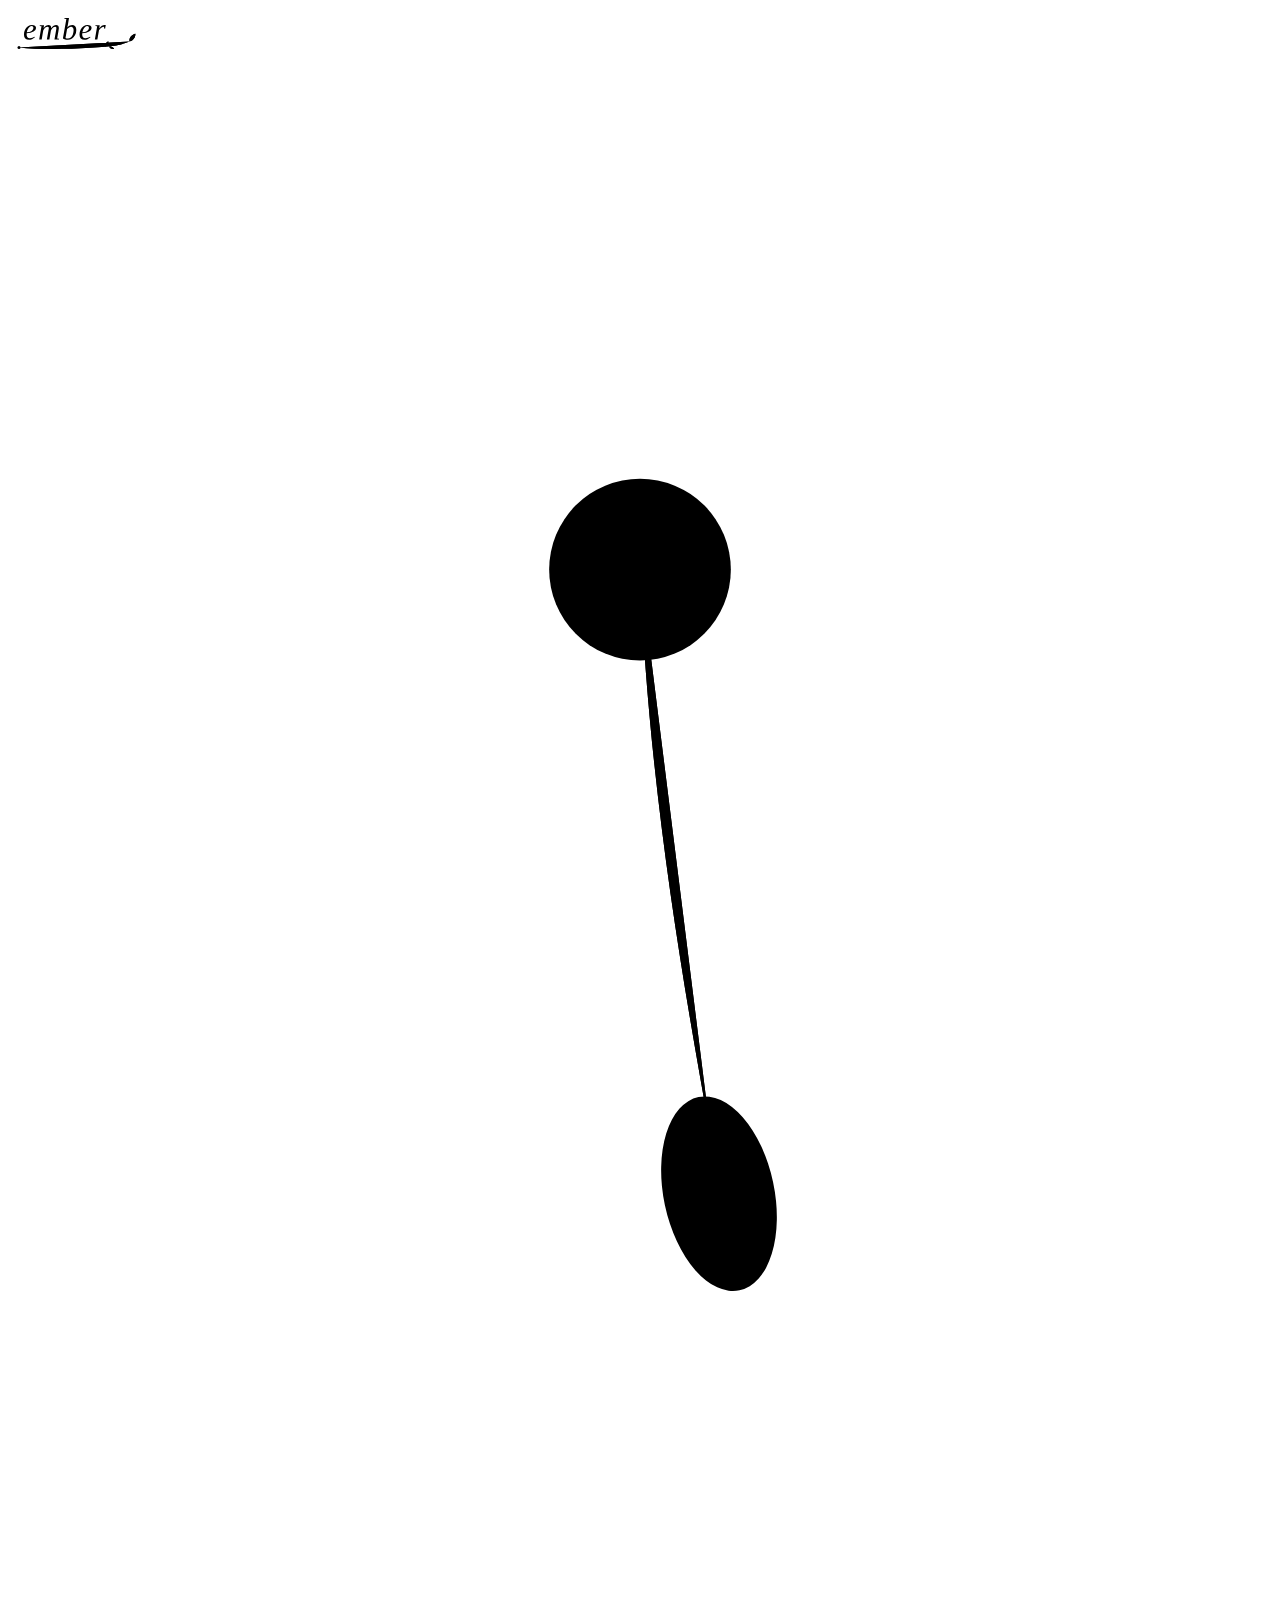
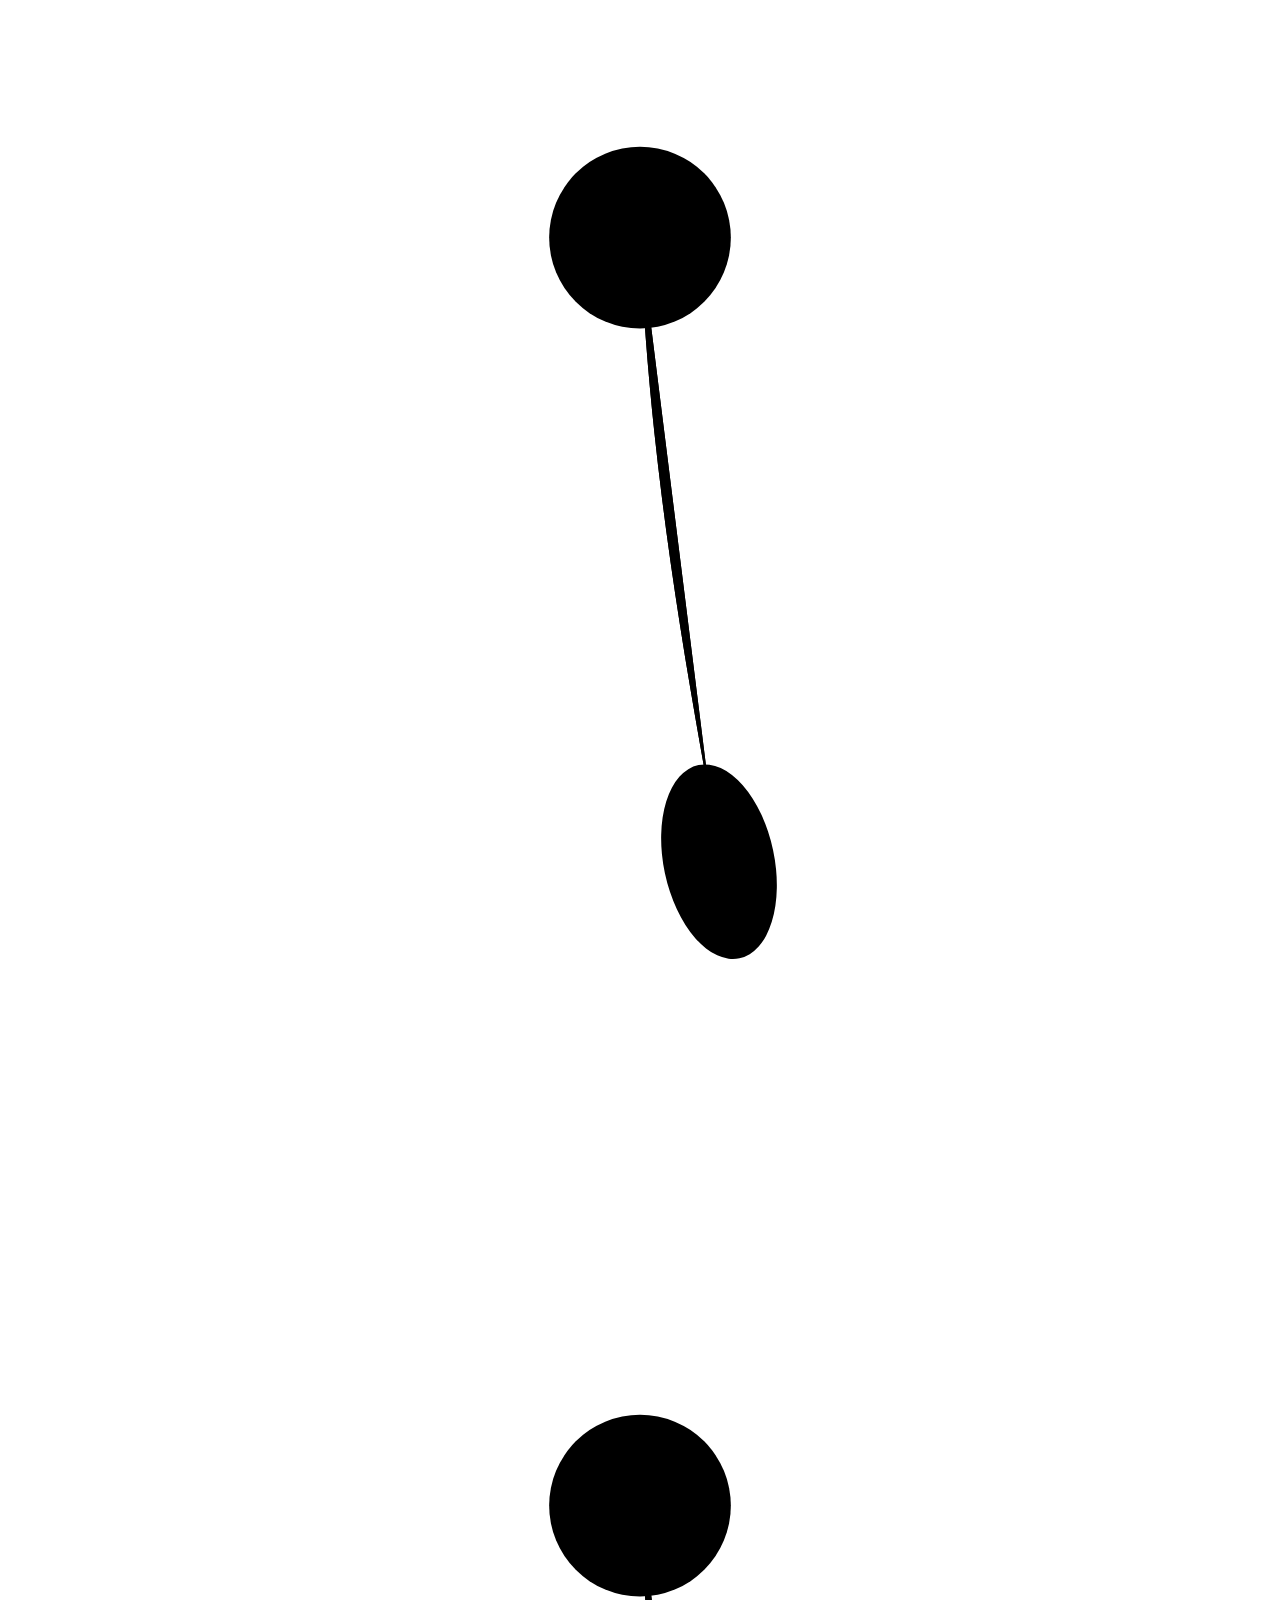
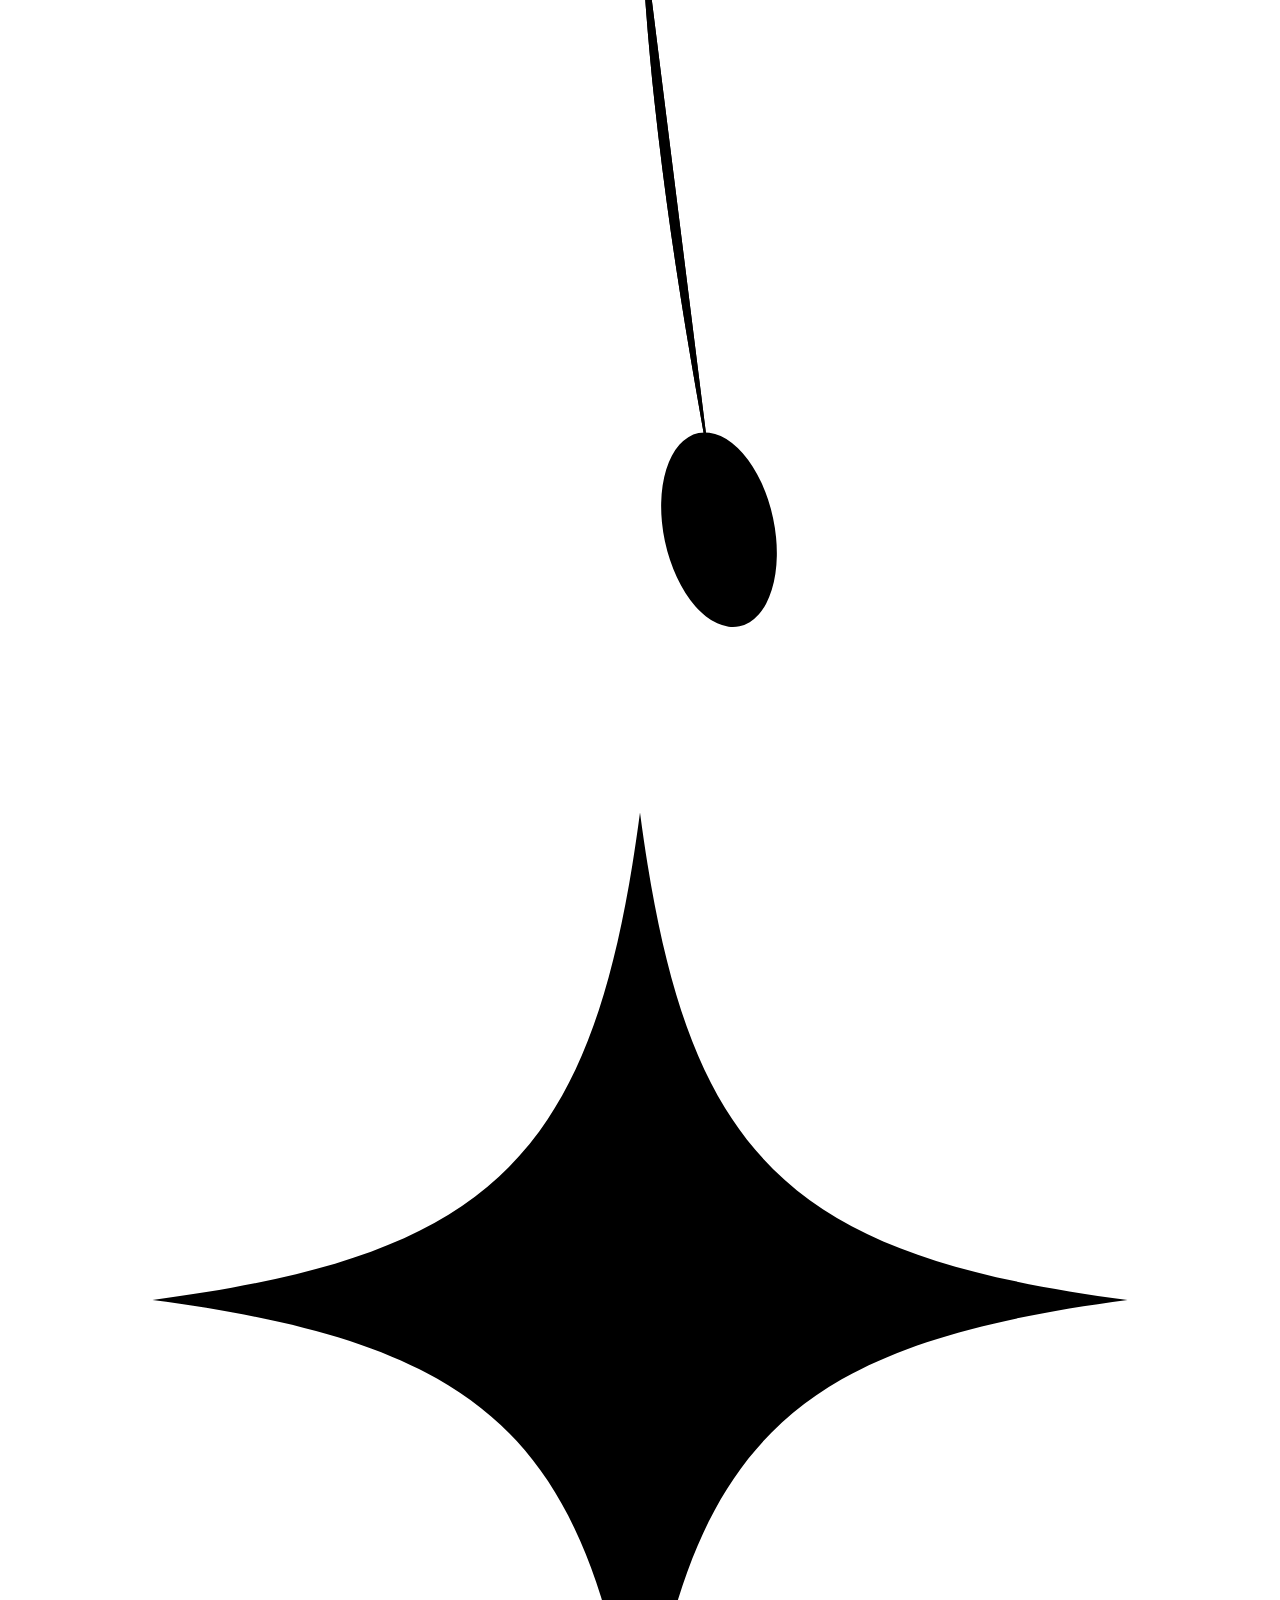
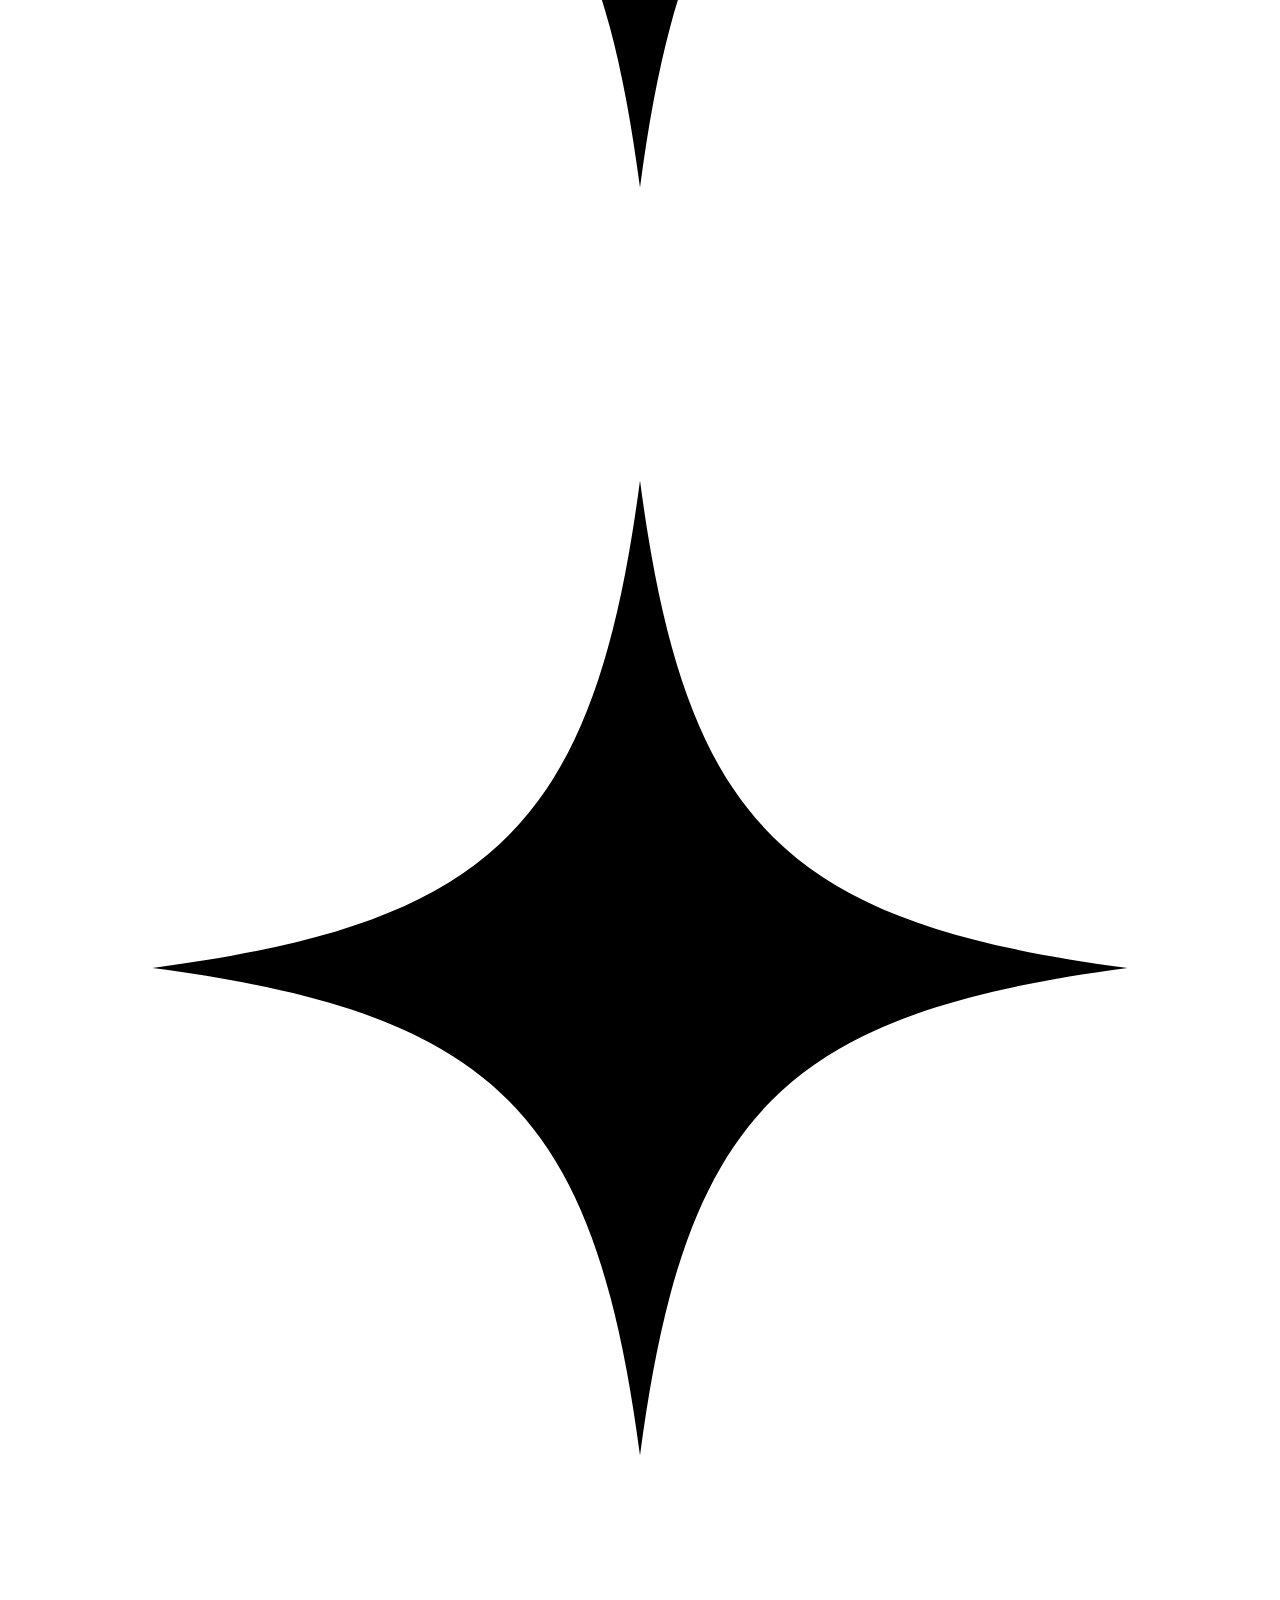
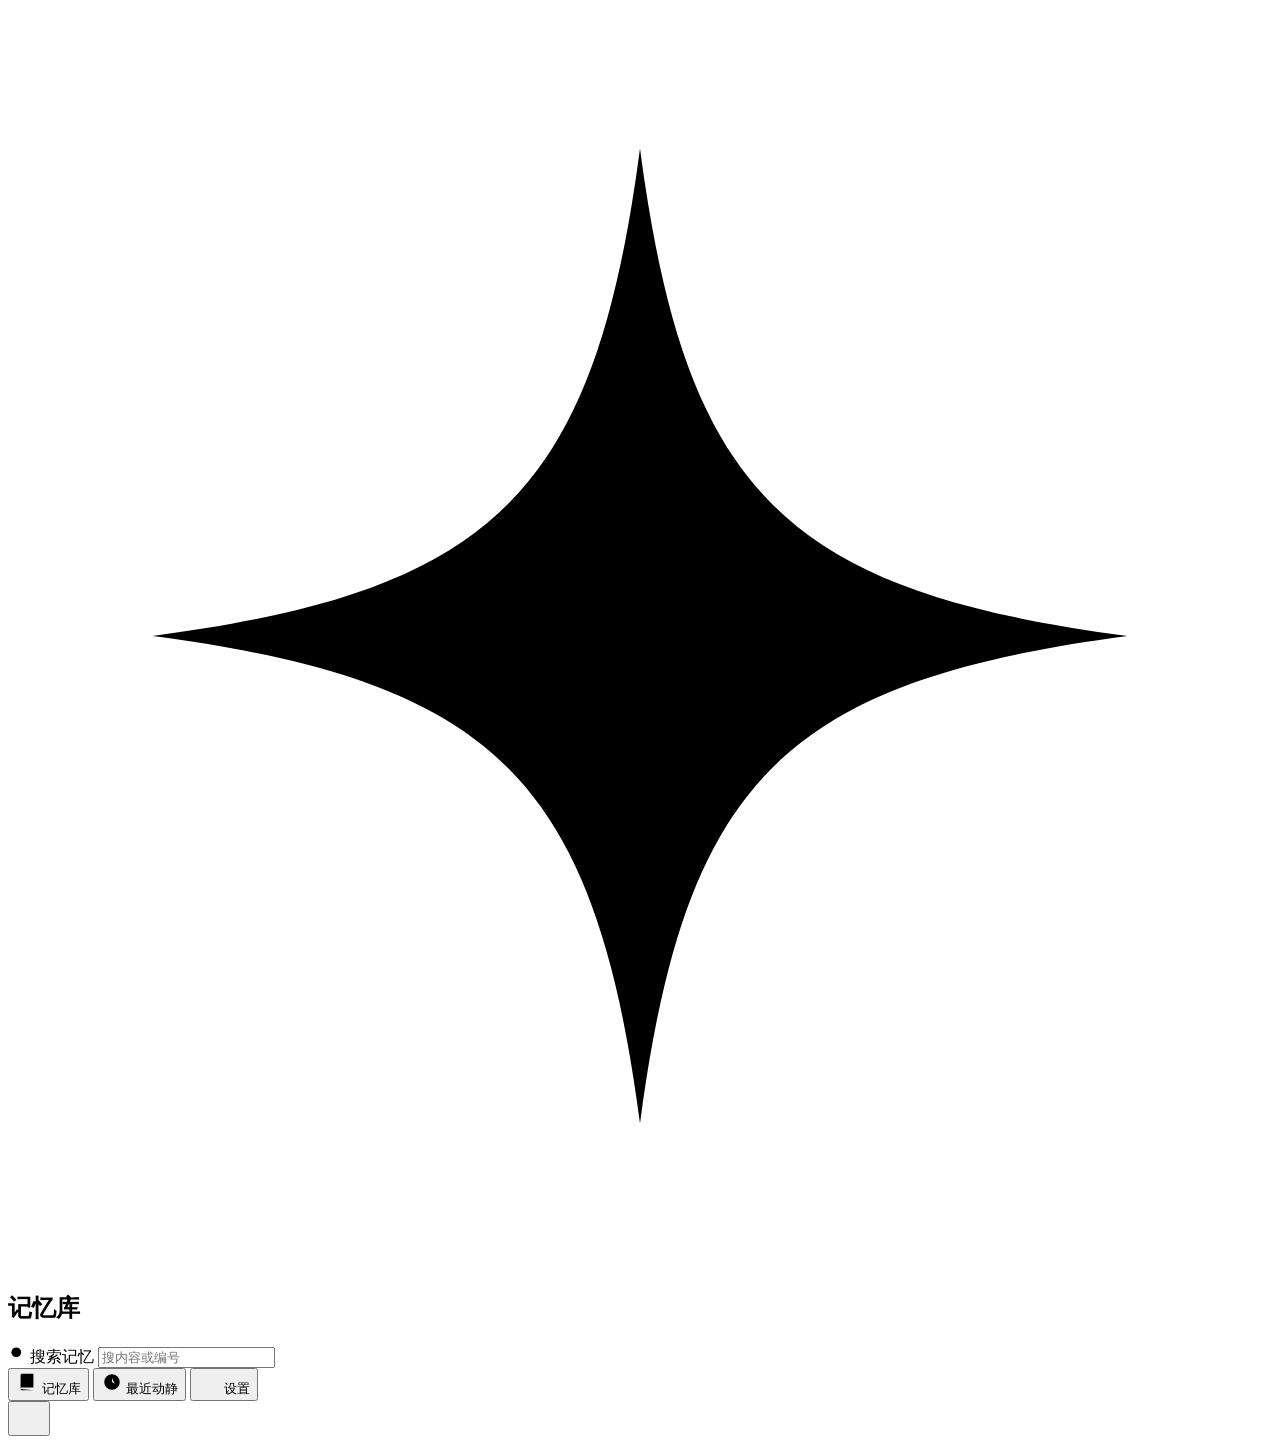
==== backend/static/console/index.html @ db48e61a "feat(console): 新增淡蓝配色，设置里配色变成四个 Co-Authored-By: Claude Opus 5.5 <noreply@anthropic.com> Claude-Sessi" ====
<!doctype html>
<html lang="zh-CN" class="theme-pink">
<head>
<meta charset="utf-8">
<meta name="viewport" content="width=device-width, initial-scale=1, viewport-fit=cover">
<meta name="theme-color" content="#FFF0F3">
<meta name="referrer" content="no-referrer">
<meta name="format-detection" content="telephone=no">
<title>ember 记忆库</title>
<link rel="icon" href="data:image/svg+xml,%3Csvg xmlns='http://www.w3.org/2000/svg' viewBox='0 0 16 16'%3E%3Ccircle cx='8' cy='8' r='5' fill='%23D9775B'/%3E%3C/svg%3E">
<link rel="stylesheet" href="/static/fonts/fonts.css">
<link rel="stylesheet" href="/static/console/console.css">
<!-- 先定配色，免得打开时闪一下默认色 -->
<script src="/static/console/console-lib.js"></script>
</head>
<body>
<div class="app" id="app">
  <div class="blobs" aria-hidden="true">
    <span class="blob b1"></span>
    <span class="blob b2"></span>
    <span class="blob b3"></span>
    <span class="blob b4"></span>
  </div>

  <div class="content" id="content">
    <header class="topbar">
      <!-- 左上角 logo：C「光点蒲公英」原版，定稿。样式在 console.css 的「题头 logo」一段（.lmt-*） -->
      <!-- BRAND:START -->
      <a class="brand" id="brand" href="/" aria-label="ember"><span class="lmt-logo" aria-hidden="true"><svg class="lmt-mark" viewBox="0 0 200 52" width="200" height="52" aria-hidden="true" focusable="false"><g class="lmt-twig"><path class="lmt-rimline" d="M11 39.4C30 41.5 58 41.2 82 39.7S110 37.9 121.5 33.4 M97.2 39C99.64 38.2 100.68 35.32 100.3 33.17C98.3 34.05 96.49 36.53 97.2 39Z M101.2 38.8C102.03 40.77 104.47 41.36 106.21 40.82C105.34 39.23 103.17 37.96 101.2 38.8Z M121.5 33.4C125.39 33.03 127.57 29.13 127.41 25.84C124.18 26.48 120.92 29.53 121.5 33.4Z M121.5 33.4L124.7 29.3 M121.5 33.4L120.44 31.02 M121.5 33.4L123.78 34.14"/><path class="lmt-coreline" d="M11 39.4C30 41.5 58 41.2 82 39.7S110 37.9 121.5 33.4 M97.2 39C99.64 38.2 100.68 35.32 100.3 33.17C98.3 34.05 96.49 36.53 97.2 39Z M101.2 38.8C102.03 40.77 104.47 41.36 106.21 40.82C105.34 39.23 103.17 37.96 101.2 38.8Z M121.5 33.4C125.39 33.03 127.57 29.13 127.41 25.84C124.18 26.48 120.92 29.53 121.5 33.4Z M121.5 33.4L124.7 29.3 M121.5 33.4L120.44 31.02 M121.5 33.4L123.78 34.14"/><circle class="lmt-twig-dot" cx="11" cy="39.4" r="1.5"/></g><path class="lmt-word" d="M28.06 20Q28.06 22.05 25.52 23.51Q22.98 24.96 18.69 25.25L18.63 26.35Q18.63 28.28 19.44 29.25Q20.25 30.23 21.84 30.23Q23.2 30.23 24.35 29.77Q25.5 29.31 26.5 28.71L26.94 29.35Q25.55 30.53 24 31.17Q22.45 31.8 21.05 31.8Q18.6 31.8 17.28 30.43Q15.95 29.06 15.95 26.5Q15.95 23.98 17.02 21.79Q18.09 19.6 19.98 18.25Q21.87 16.89 23.95 16.89Q25.81 16.89 26.94 17.75Q28.06 18.6 28.06 20ZM18.81 24.29Q21.81 24.07 23.61 22.89Q25.41 21.71 25.41 20Q25.41 19.15 24.95 18.6Q24.49 18.06 23.61 18.06Q22.55 18.06 21.55 18.92Q20.56 19.78 19.83 21.24Q19.1 22.69 18.81 24.29ZM43.27 20.21Q44.3 18.74 45.6 17.82Q46.91 16.89 48.1 16.89Q49.37 16.89 50.11 17.7Q50.84 18.51 50.84 20.04Q50.84 20.37 50.77 20.91Q50.71 21.45 49.16 30.44L51.14 30.82L51.01 31.5H46.45L48.01 22.69Q48.36 20.86 48.36 20.18Q48.36 19.5 48.04 19.08Q47.72 18.66 47.04 18.66Q46.38 18.66 45.45 19.3Q44.53 19.94 43.78 20.93Q43.03 21.92 42.88 22.78L41.38 31.5H38.87L40.41 22.69Q40.79 20.71 40.79 20.18Q40.79 19.5 40.46 19.08Q40.13 18.66 39.41 18.66Q38.75 18.66 37.78 19.34Q36.81 20.01 36.07 20.97Q35.33 21.93 35.19 22.78L33.69 31.5H31.18L33.5 18.33L31.71 17.95L31.83 17.27H36.04L35.61 20.21Q36.67 18.71 37.99 17.8Q39.31 16.89 40.47 16.89Q41.81 16.89 42.54 17.73Q43.27 18.57 43.27 20.21ZM58.36 11.04 56.35 10.67 56.47 9.99H61.01L59.89 16.67Q59.63 18.39 59.3 19.59Q60.51 18.35 61.79 17.62Q63.07 16.89 64.15 16.89Q66.04 16.89 67.17 18.25Q68.31 19.6 68.31 21.95Q68.31 24.55 67.18 26.86Q66.05 29.17 64.07 30.49Q62.09 31.8 59.74 31.8Q58.41 31.8 57.13 31.46Q55.85 31.12 54.9 30.53ZM57.5 29.88Q58.38 30.61 59.94 30.61Q61.48 30.61 62.79 29.46Q64.1 28.32 64.85 26.39Q65.6 24.46 65.6 22.34Q65.6 20.65 64.89 19.72Q64.19 18.79 63.01 18.79Q62.12 18.79 61.08 19.38Q60.04 19.97 59.1 20.89ZM83.61 20Q83.61 22.05 81.07 23.51Q78.52 24.96 74.24 25.25L74.18 26.35Q74.18 28.28 74.99 29.25Q75.8 30.23 77.39 30.23Q78.75 30.23 79.9 29.77Q81.05 29.31 82.05 28.71L82.49 29.35Q81.1 30.53 79.55 31.17Q77.99 31.8 76.6 31.8Q74.15 31.8 72.82 30.43Q71.5 29.06 71.5 26.5Q71.5 23.98 72.57 21.79Q73.63 19.6 75.53 18.25Q77.42 16.89 79.49 16.89Q81.35 16.89 82.48 17.75Q83.61 18.6 83.61 20ZM74.36 24.29Q77.36 24.07 79.16 22.89Q80.96 21.71 80.96 20Q80.96 19.15 80.5 18.6Q80.04 18.06 79.16 18.06Q78.1 18.06 77.1 18.92Q76.1 19.78 75.38 21.24Q74.65 22.69 74.36 24.29ZM96.56 16.89Q97.32 16.89 97.76 17.01L97.09 20.74H96.44L95.87 18.82Q94.66 18.82 93.36 19.74Q92.07 20.66 90.99 22.18L89.37 31.5H86.86L89.18 18.33L87.39 17.95L87.51 17.27H91.71L91.24 20.48Q92.37 18.77 93.77 17.83Q95.17 16.89 96.56 16.89Z"/></svg><span class="lmt-motes" aria-hidden="true"><span class="lmt-mote lmt-seed lmt-m1"><svg viewBox="0 0 16 16" aria-hidden="true" focusable="false"><path class="lmt-rimline lmt-seed-rim" d="M8 6.4C8.1 9 8.5 11.4 8.9 13.6 M8 6.4L3.32 9.1 M8 6.4L3.7 6.4 M8 6.4L3.32 3.7 M8 6.4L5.85 2.68 M8 6.4L8 1 M8 6.4L10.15 2.68 M8 6.4L12.68 3.7 M8 6.4L12.3 6.4 M8 6.4L12.68 9.1"/><path class="lmt-coreline lmt-fine" d="M8 6.4C8.1 9 8.5 11.4 8.9 13.6 M8 6.4L3.32 9.1 M8 6.4L3.7 6.4 M8 6.4L3.32 3.7 M8 6.4L5.85 2.68 M8 6.4L8 1 M8 6.4L10.15 2.68 M8 6.4L12.68 3.7 M8 6.4L12.3 6.4 M8 6.4L12.68 9.1"/><ellipse class="lmt-achene" cx="9" cy="14.3" rx=".7" ry="1.25" transform="rotate(-12 9 14.3)"/><circle class="lmt-heart" cx="8" cy="6.4" r="1.15"/></svg></span><span class="lmt-mote lmt-seed lmt-m2"><svg viewBox="0 0 16 16" aria-hidden="true" focusable="false"><path class="lmt-rimline lmt-seed-rim" d="M8 6.4C8.1 9 8.5 11.4 8.9 13.6 M8 6.4L3.32 9.1 M8 6.4L3.7 6.4 M8 6.4L3.32 3.7 M8 6.4L5.85 2.68 M8 6.4L8 1 M8 6.4L10.15 2.68 M8 6.4L12.68 3.7 M8 6.4L12.3 6.4 M8 6.4L12.68 9.1"/><path class="lmt-coreline lmt-fine" d="M8 6.4C8.1 9 8.5 11.4 8.9 13.6 M8 6.4L3.32 9.1 M8 6.4L3.7 6.4 M8 6.4L3.32 3.7 M8 6.4L5.85 2.68 M8 6.4L8 1 M8 6.4L10.15 2.68 M8 6.4L12.68 3.7 M8 6.4L12.3 6.4 M8 6.4L12.68 9.1"/><ellipse class="lmt-achene" cx="9" cy="14.3" rx=".7" ry="1.25" transform="rotate(-12 9 14.3)"/><circle class="lmt-heart" cx="8" cy="6.4" r="1.15"/></svg></span><span class="lmt-mote lmt-seed lmt-m3"><svg viewBox="0 0 16 16" aria-hidden="true" focusable="false"><path class="lmt-rimline lmt-seed-rim" d="M8 6.4C8.1 9 8.5 11.4 8.9 13.6 M8 6.4L3.32 9.1 M8 6.4L3.7 6.4 M8 6.4L3.32 3.7 M8 6.4L5.85 2.68 M8 6.4L8 1 M8 6.4L10.15 2.68 M8 6.4L12.68 3.7 M8 6.4L12.3 6.4 M8 6.4L12.68 9.1"/><path class="lmt-coreline lmt-fine" d="M8 6.4C8.1 9 8.5 11.4 8.9 13.6 M8 6.4L3.32 9.1 M8 6.4L3.7 6.4 M8 6.4L3.32 3.7 M8 6.4L5.85 2.68 M8 6.4L8 1 M8 6.4L10.15 2.68 M8 6.4L12.68 3.7 M8 6.4L12.3 6.4 M8 6.4L12.68 9.1"/><ellipse class="lmt-achene" cx="9" cy="14.3" rx=".7" ry="1.25" transform="rotate(-12 9 14.3)"/><circle class="lmt-heart" cx="8" cy="6.4" r="1.15"/></svg></span><span class="lmt-mote lmt-glint lmt-m4"><svg viewBox="0 0 14 14" aria-hidden="true" focusable="false"><path class="lmt-sparkle" d="M7 1.6C7.5 5.4 8.6 6.5 12.4 7C8.6 7.5 7.5 8.6 7 12.4C6.5 8.6 5.4 7.5 1.6 7C5.4 6.5 6.5 5.4 7 1.6Z"/></svg></span><span class="lmt-mote lmt-star lmt-m5"><svg viewBox="0 0 14 14" aria-hidden="true" focusable="false"><path class="lmt-sparkle" d="M7 1.6C7.5 5.4 8.6 6.5 12.4 7C8.6 7.5 7.5 8.6 7 12.4C6.5 8.6 5.4 7.5 1.6 7C5.4 6.5 6.5 5.4 7 1.6Z"/></svg></span><span class="lmt-mote lmt-dot lmt-m6"></span><span class="lmt-mote lmt-dot lmt-m7"></span><span class="lmt-mote lmt-dot lmt-m8"></span><span class="lmt-mote lmt-star lmt-m9"><svg viewBox="0 0 14 14" aria-hidden="true" focusable="false"><path class="lmt-sparkle" d="M7 1.6C7.5 5.4 8.6 6.5 12.4 7C8.6 7.5 7.5 8.6 7 12.4C6.5 8.6 5.4 7.5 1.6 7C5.4 6.5 6.5 5.4 7 1.6Z"/></svg></span></span></span></a>
      <!-- BRAND:END -->
    </header>

    <main>
      <!-- 记忆库 -->
      <section class="view" id="view-library" aria-labelledby="h-library">
        <!-- 页面不放大标题（轩定）：标题只留给读屏和焦点兜底，条数放进搜索框的提示字 -->
        <h1 class="pagetitle sr" id="h-library" tabindex="-1">记忆库</h1>
        <div class="stick-sentinel" id="stick-sentinel" aria-hidden="true"></div>
        <div class="sticky" id="sticky">
          <label class="glass searchwrap">
            <svg class="ico" width="18" height="18" viewBox="0 0 24 24" aria-hidden="true"><circle cx="11" cy="11" r="6.5"></circle><path d="M20 20l-4.2-4.2"></path></svg>
            <span class="sr">搜索记忆</span>
            <input class="search" id="q" type="search" placeholder="搜内容或编号" autocomplete="off" autocorrect="off" spellcheck="false" enterkeyhint="search">
            <button class="press clearq" id="clearq" type="button" aria-label="清除搜索" hidden><svg class="ico" width="14" height="14" viewBox="0 0 24 24" aria-hidden="true"><path d="M6 6l12 12M18 6L6 18"></path></svg></button>
          </label>
          <div class="chips" id="chips" role="group" aria-label="按月份看"></div>
        </div>
        <div class="listpad" id="lib-list" aria-live="polite"></div>
      </section>

      <!-- 最近动静 -->
      <section class="view" id="view-activity" aria-labelledby="h-activity" hidden>
        <div class="pagehead">
          <h1 class="pagetitle sr" id="h-activity" tabindex="-1">最近动静</h1>
          <span class="pagesub" id="act-sub">删掉的在这里还能恢复</span>
        </div>
        <div class="rows" id="act-list"></div>
      </section>

      <!-- 设置 -->
      <section class="view" id="view-settings" aria-labelledby="h-settings" hidden>
        <h1 class="pagetitle sr" id="h-settings" tabindex="-1">设置</h1>
        <div class="setlist">
          <section aria-labelledby="g-mem">
            <h2 class="grouph" id="g-mem">记忆</h2>
            <div class="group">
              <div class="setrow">
                <span class="pad"><svg class="ico" width="20" height="20" viewBox="0 0 24 24" aria-hidden="true"><path d="M12 3l8.5 4.5L12 12 3.5 7.5zM3.5 12L12 16.5 20.5 12M3.5 16.5L12 21l8.5-4.5"></path></svg></span>
                <span class="settext"><span class="sett" id="keep-label">上一版留几版</span><span class="sets">改坏了能往回退几次</span></span>
                <div class="stepper" role="group" aria-labelledby="keep-label">
                  <button class="press stepbtn" id="keep-minus" type="button" aria-label="少留一版"><svg class="ico" width="16" height="16" viewBox="0 0 24 24" aria-hidden="true"><path d="M5 12h14"></path></svg></button>
                  <span class="stepval" id="keep-val" aria-live="polite">– 版</span>
                  <button class="press stepbtn" id="keep-plus" type="button" aria-label="多留一版"><svg class="ico" width="16" height="16" viewBox="0 0 24 24" aria-hidden="true"><path d="M5 12h14M12 5v14"></path></svg></button>
                </div>
              </div>
              <div class="sep"></div>
              <div class="setrow setcol">
                <span class="setline">
                  <span class="pad"><svg class="ico" width="20" height="20" viewBox="0 0 24 24" aria-hidden="true"><path d="M12 7.5V12l3 2M20.5 12a8.5 8.5 0 1 1-17 0 8.5 8.5 0 0 1 17 0z"></path></svg></span>
                  <span class="settext"><span class="sett" id="days-label">最近动静显示多久</span><span class="sets">也是删掉后还能恢复的期限</span></span>
                </span>
                <div class="seg" id="days-seg" role="group" aria-labelledby="days-label">
                  <button class="press segbtn" type="button" data-days="7" aria-pressed="false">7 天</button>
                  <button class="press segbtn" type="button" data-days="30" aria-pressed="false">30 天</button>
                  <button class="press segbtn" type="button" data-days="90" aria-pressed="false">90 天</button>
                </div>
              </div>
              <div class="sep"></div>
              <div class="setrow">
                <span class="pad"><svg class="ico" width="20" height="20" viewBox="0 0 24 24" aria-hidden="true"><path d="M4 7h16M9.5 7V4.5h5V7M6.5 7l1 13h9l1-13M10 11v5.5M14 11v5.5"></path></svg></span>
                <span class="settext"><span class="sett">小克能不能删</span><span class="sets">关掉以后，小克只能存和改</span></span>
                <button class="switch" id="ke-switch" type="button" role="switch" aria-checked="false" aria-label="小克能不能删"><span class="track"><span class="knob"></span></span></button>
              </div>
            </div>
          </section>
          <section aria-labelledby="g-look">
            <h2 class="grouph" id="g-look">外观</h2>
            <div class="group">
              <div class="setrow setcol">
                <span class="setline">
                  <span class="pad"><svg class="ico" width="20" height="20" viewBox="0 0 24 24" aria-hidden="true"><path d="M12 3.5a8.5 8.5 0 1 0 0 17c1.4 0 2-1 1.4-2.2-.6-1.2.2-2.3 1.6-2.3H17a3.5 3.5 0 0 0 3.5-3.5c0-5-3.8-9-8.5-9z"></path><circle cx="7.8" cy="11" r="1"></circle><circle cx="11" cy="7.5" r="1"></circle><circle cx="15.2" cy="8.8" r="1"></circle></svg></span>
                  <span class="settext"><span class="sett" id="theme-label">配色</span><span class="sets">每台手机 / 电脑各记各的</span></span>
                </span>
                <div class="seg seg4" id="theme-seg" role="group" aria-labelledby="theme-label">
                  <button class="press segbtn" type="button" data-theme="matcha" aria-pressed="false">抹茶</button>
                  <button class="press segbtn" type="button" data-theme="pink" aria-pressed="false">粉粉</button>
                  <button class="press segbtn" type="button" data-theme="blue" aria-pressed="false">淡蓝</button>
                  <button class="press segbtn" type="button" data-theme="night" aria-pressed="false">夜间</button>
                </div>
              </div>
            </div>
          </section>
          <section aria-labelledby="g-clean">
            <h2 class="grouph" id="g-clean">清理</h2>
            <div class="group">
              <button class="press setbtn" id="clear-all" type="button">
                <span class="pad pad-danger"><svg class="ico" width="20" height="20" viewBox="0 0 24 24" aria-hidden="true"><path d="M15.5 4.5l4 4L10 18H6l-2-2 9.5-9.5zM12.5 7.5l4 4M4 21h16"></path></svg></span>
                <span class="settext"><span class="sett sett-danger">全部清空上一版</span><span class="sets">清掉以后，这些记忆就没法回退了</span></span>
              </button>
            </div>
          </section>
        </div>
      </section>
    </main>
  </div>

  <nav class="glass tabbar" id="tabbar" aria-label="切换页面">
    <div class="tabgrid">
      <span class="tab-bubble" id="tab-bubble" aria-hidden="true"></span>
      <button class="press tabbtn tab-on" type="button" data-tab="library" aria-current="page">
        <svg class="ico" width="22" height="22" viewBox="0 0 24 24" aria-hidden="true"><path d="M5 4.5A1.5 1.5 0 0 1 6.5 3H19v15H6.5A1.5 1.5 0 0 0 5 19.5zM5 19.5A1.5 1.5 0 0 0 6.5 21H19M9 7.5h6"></path></svg>
        <span>记忆库</span>
      </button>
      <button class="press tabbtn" type="button" data-tab="activity" aria-current="false">
        <svg class="ico" width="22" height="22" viewBox="0 0 24 24" aria-hidden="true"><path d="M12 7.5V12l3 2M20.5 12a8.5 8.5 0 1 1-17 0 8.5 8.5 0 0 1 17 0z"></path></svg>
        <span>最近动静</span>
      </button>
      <button class="press tabbtn" type="button" data-tab="settings" aria-current="false">
        <svg class="ico" width="22" height="22" viewBox="0 0 24 24" aria-hidden="true"><path d="M4 7h9M17 7h3M4 17h3M11 17h9M15 5v4M9 15v4"></path></svg>
        <span>设置</span>
      </button>
    </div>
  </nav>

  <button class="glass press fab" id="fab" type="button" aria-label="写一条新的记忆"><svg class="ico" width="26" height="26" viewBox="0 0 24 24" aria-hidden="true"><path d="M12 5v14M5 12h14"></path></svg></button>

  <div class="layer" id="sheet-layer" hidden>
    <button class="scrim" id="scrim" type="button" aria-label="关闭" tabindex="-1"></button>
    <section class="glass glass-strong sheet" id="sheet-dialog" role="dialog" aria-modal="true" aria-label="记忆" tabindex="-1">
      <span class="grabber" aria-hidden="true"></span>
      <div class="sheet-in" id="sheet"></div>
    </section>
  </div>

  <div class="alertwrap" id="alert-layer" hidden>
    <section class="glass glass-strong alert" role="alertdialog" aria-modal="true" aria-labelledby="alert-title" aria-describedby="alert-msg">
      <div class="alert-body">
        <h2 class="alert-title" id="alert-title"></h2>
        <span class="alert-msg" id="alert-msg"></span>
      </div>
      <div class="alert-btns">
        <button class="press btn-ghost" id="alert-cancel" type="button">取消</button>
        <button class="press btn-danger" id="alert-ok" type="button">确定</button>
      </div>
    </section>
  </div>

  <div class="toastwrap" id="toastwrap" role="status" aria-live="polite"></div>
</div>
<script src="/static/console/console.js"></script>
<script src="/static/console/console-sheet.js"></script>
</body>
</html>
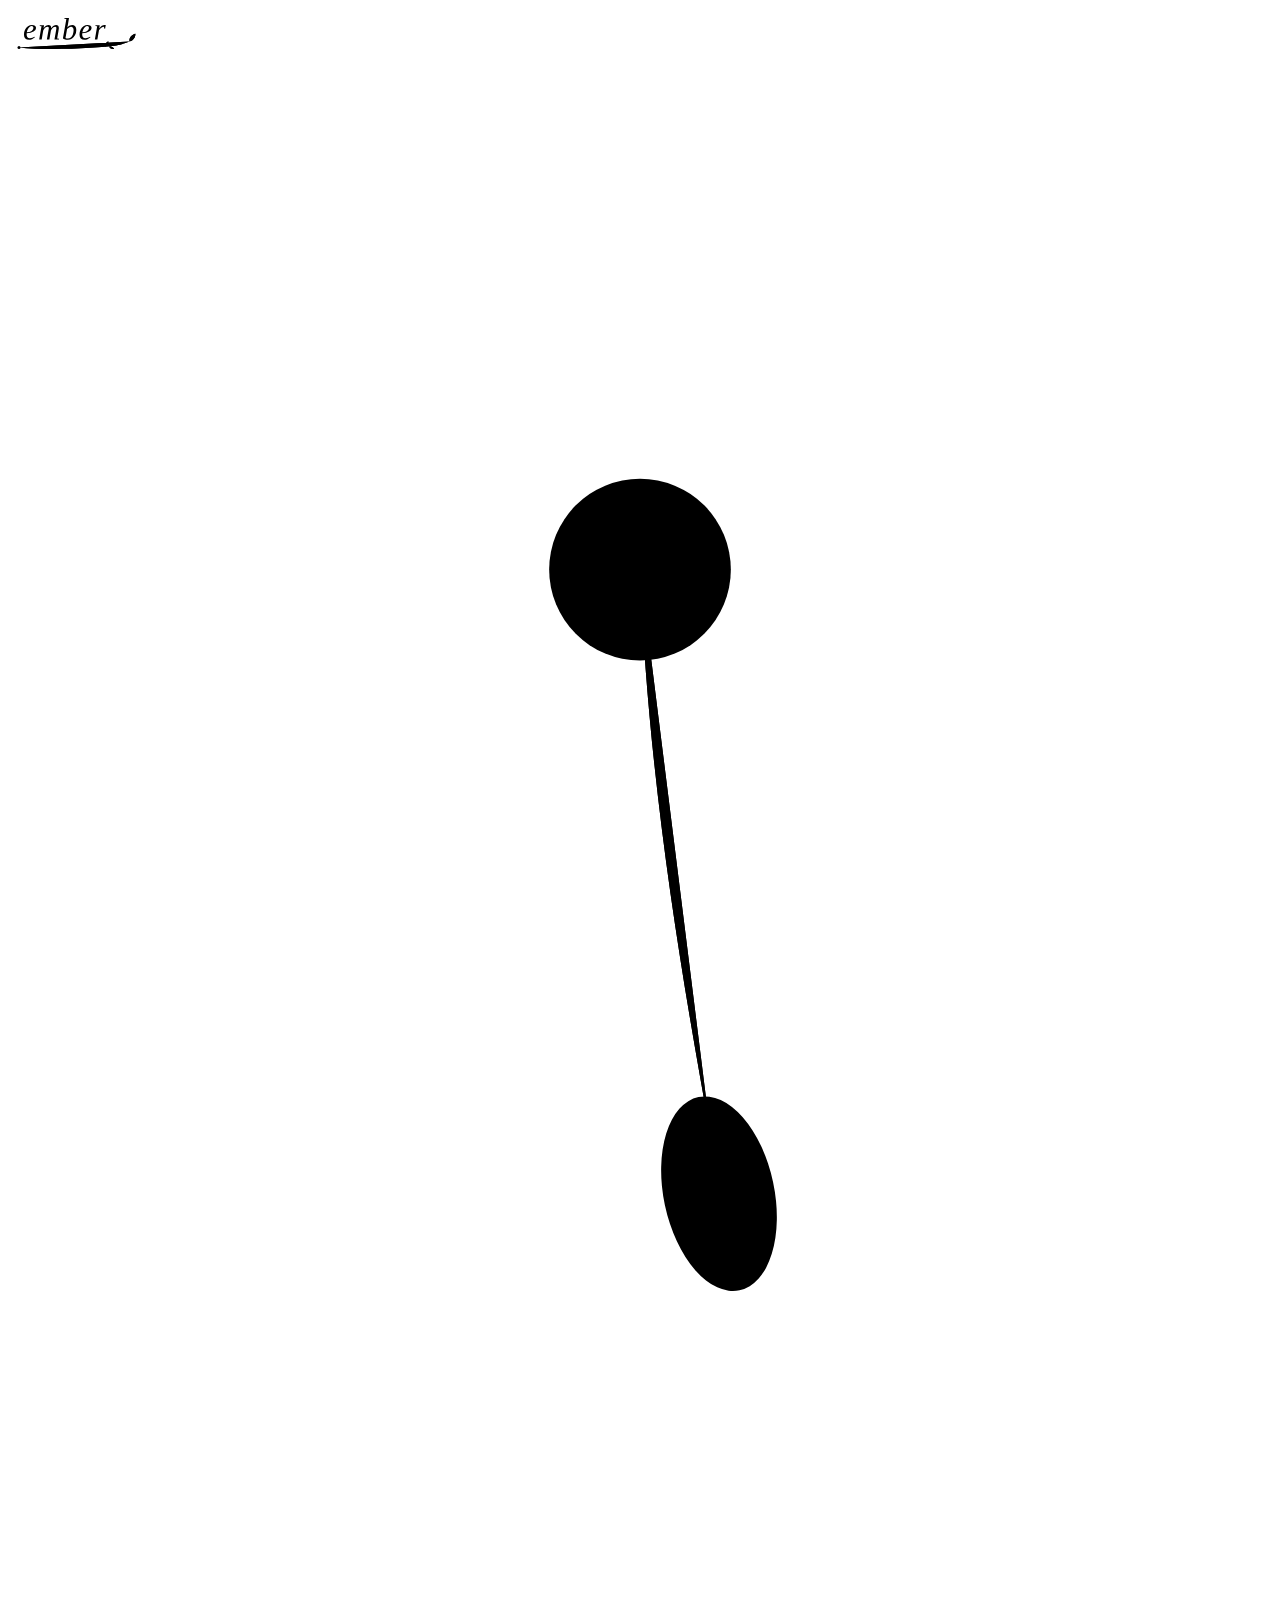
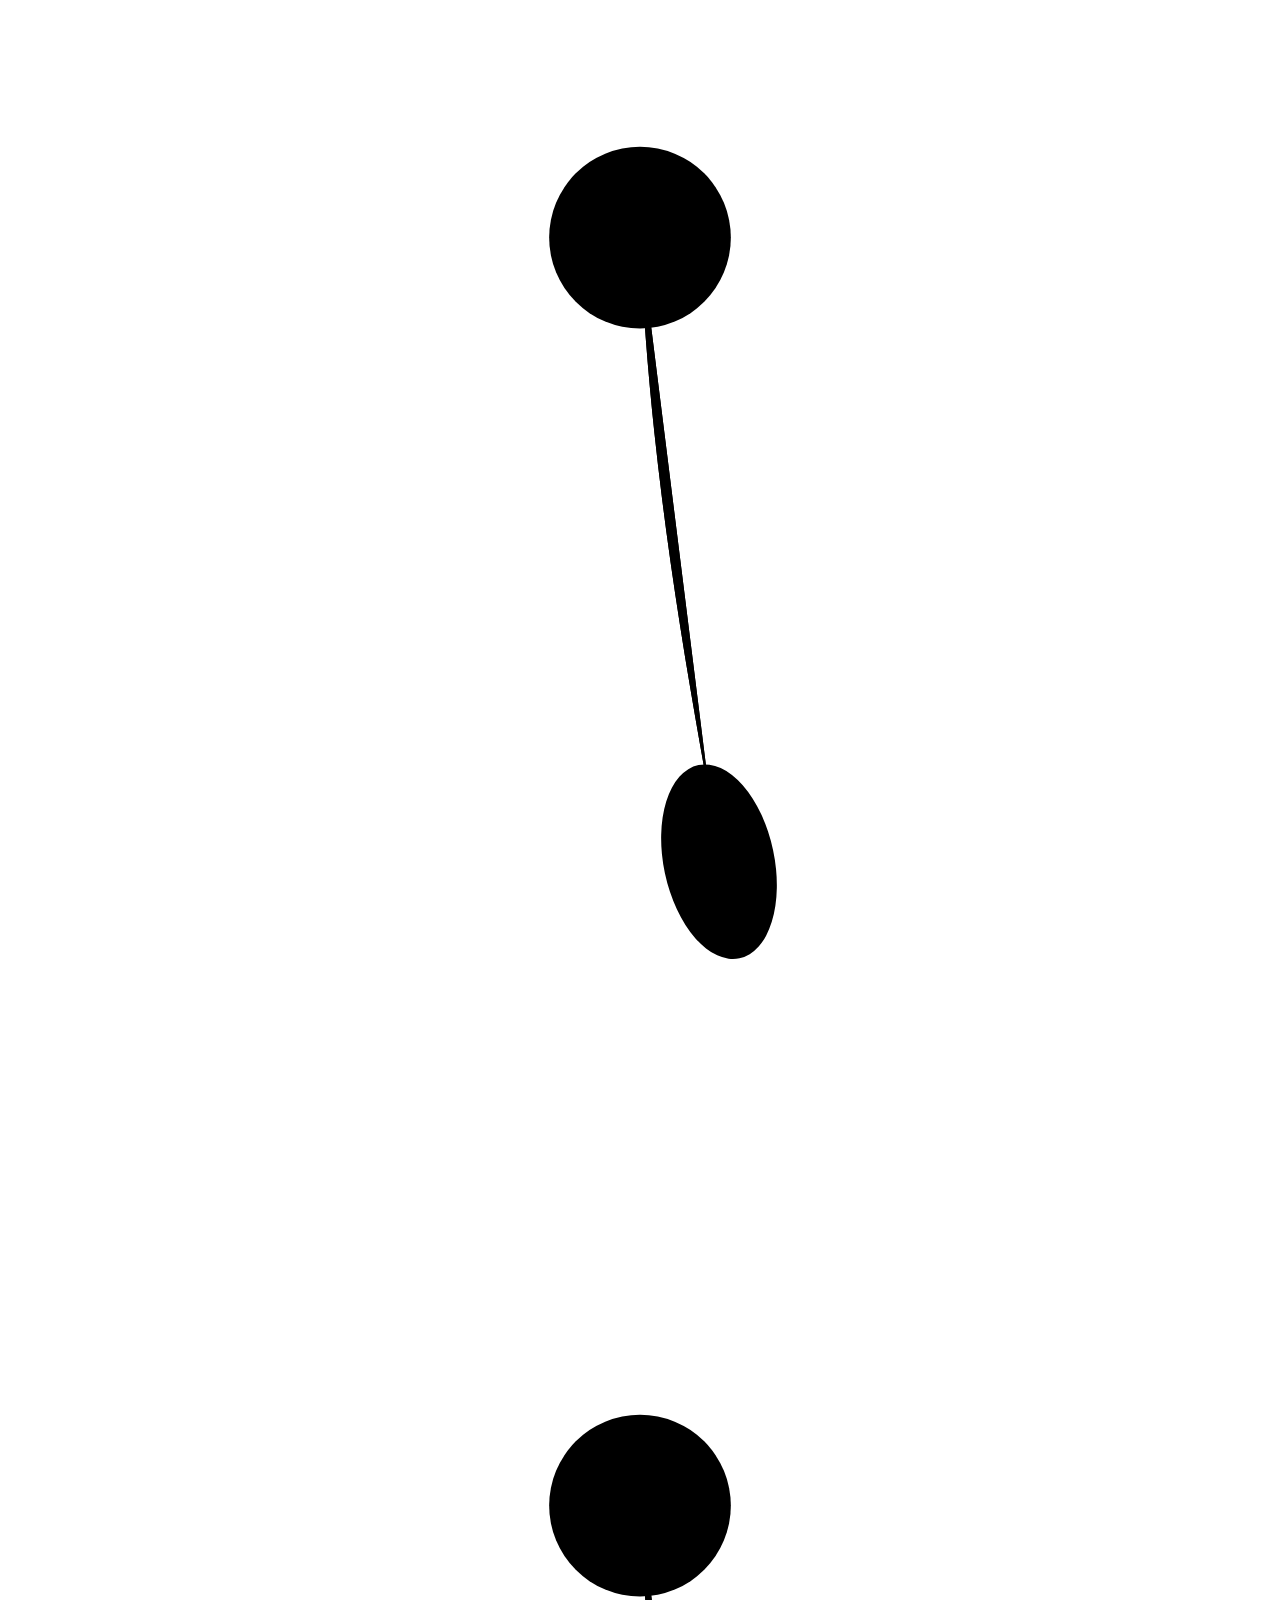
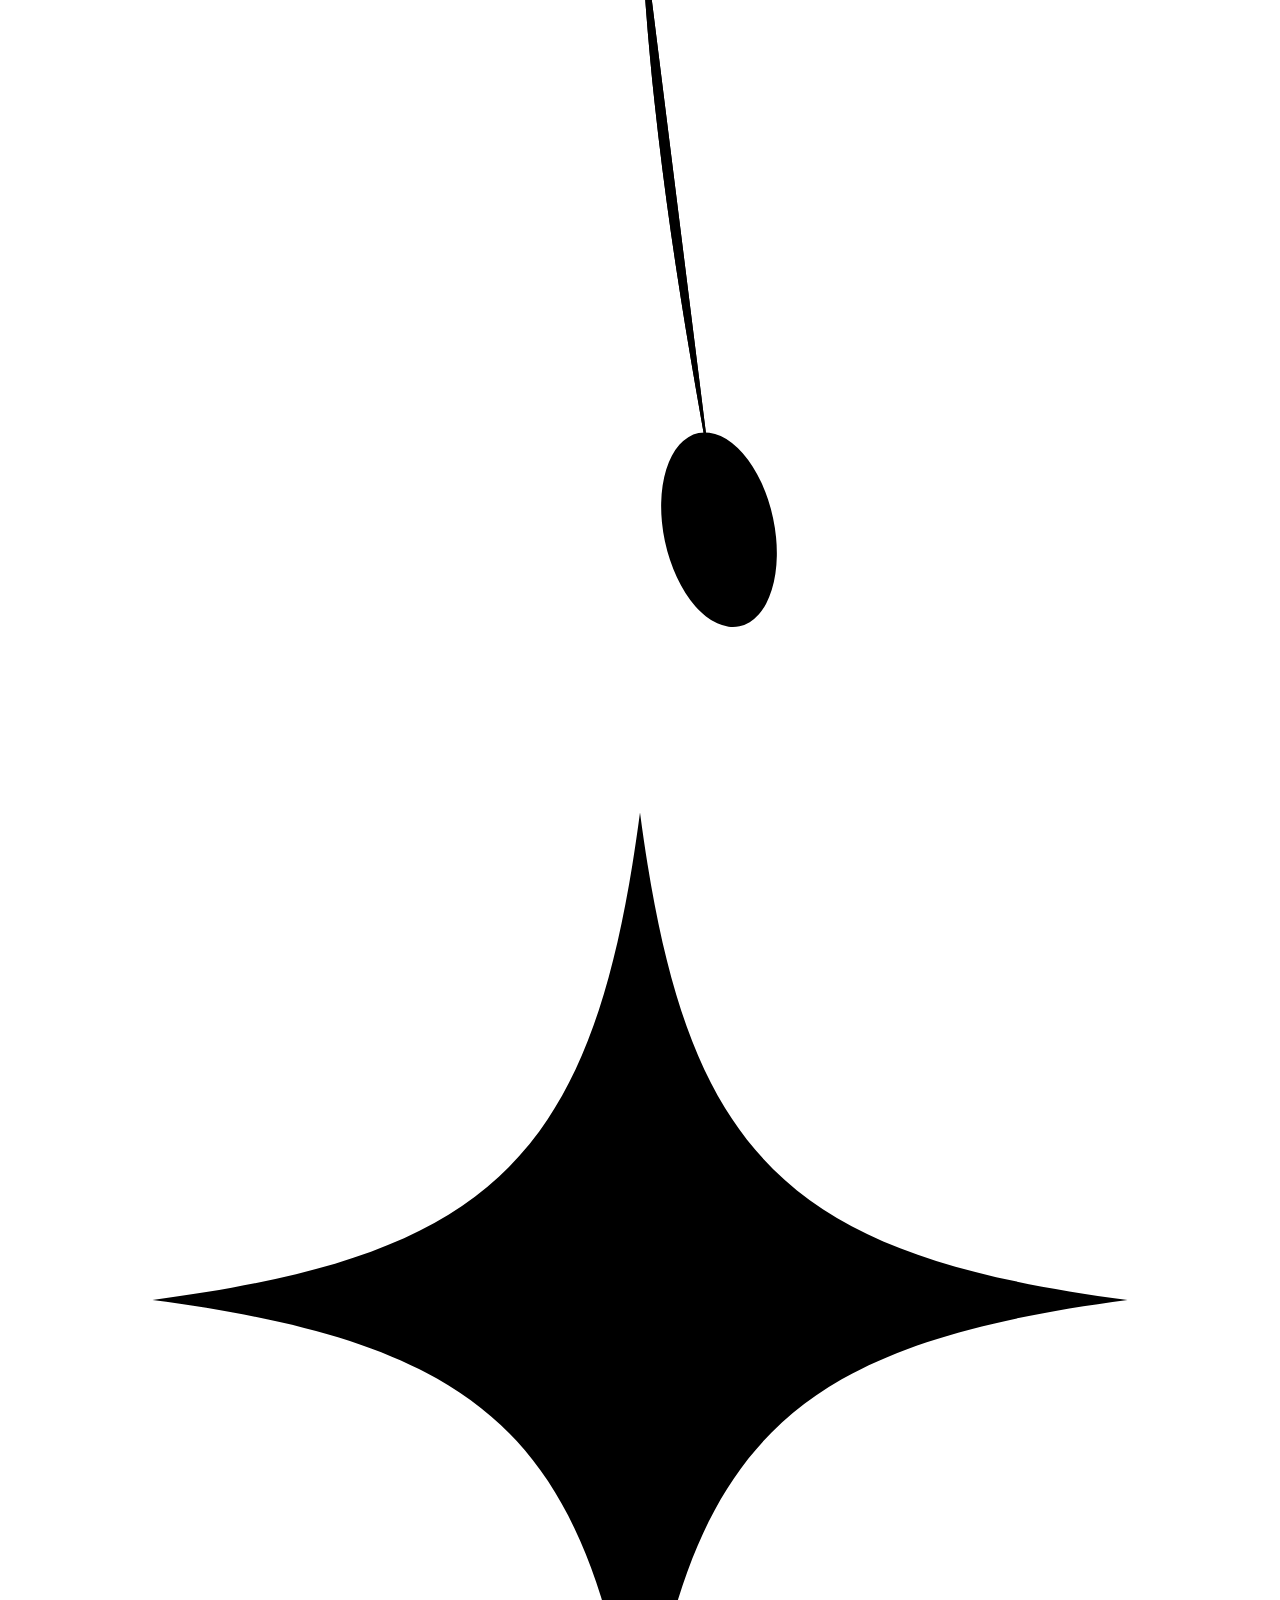
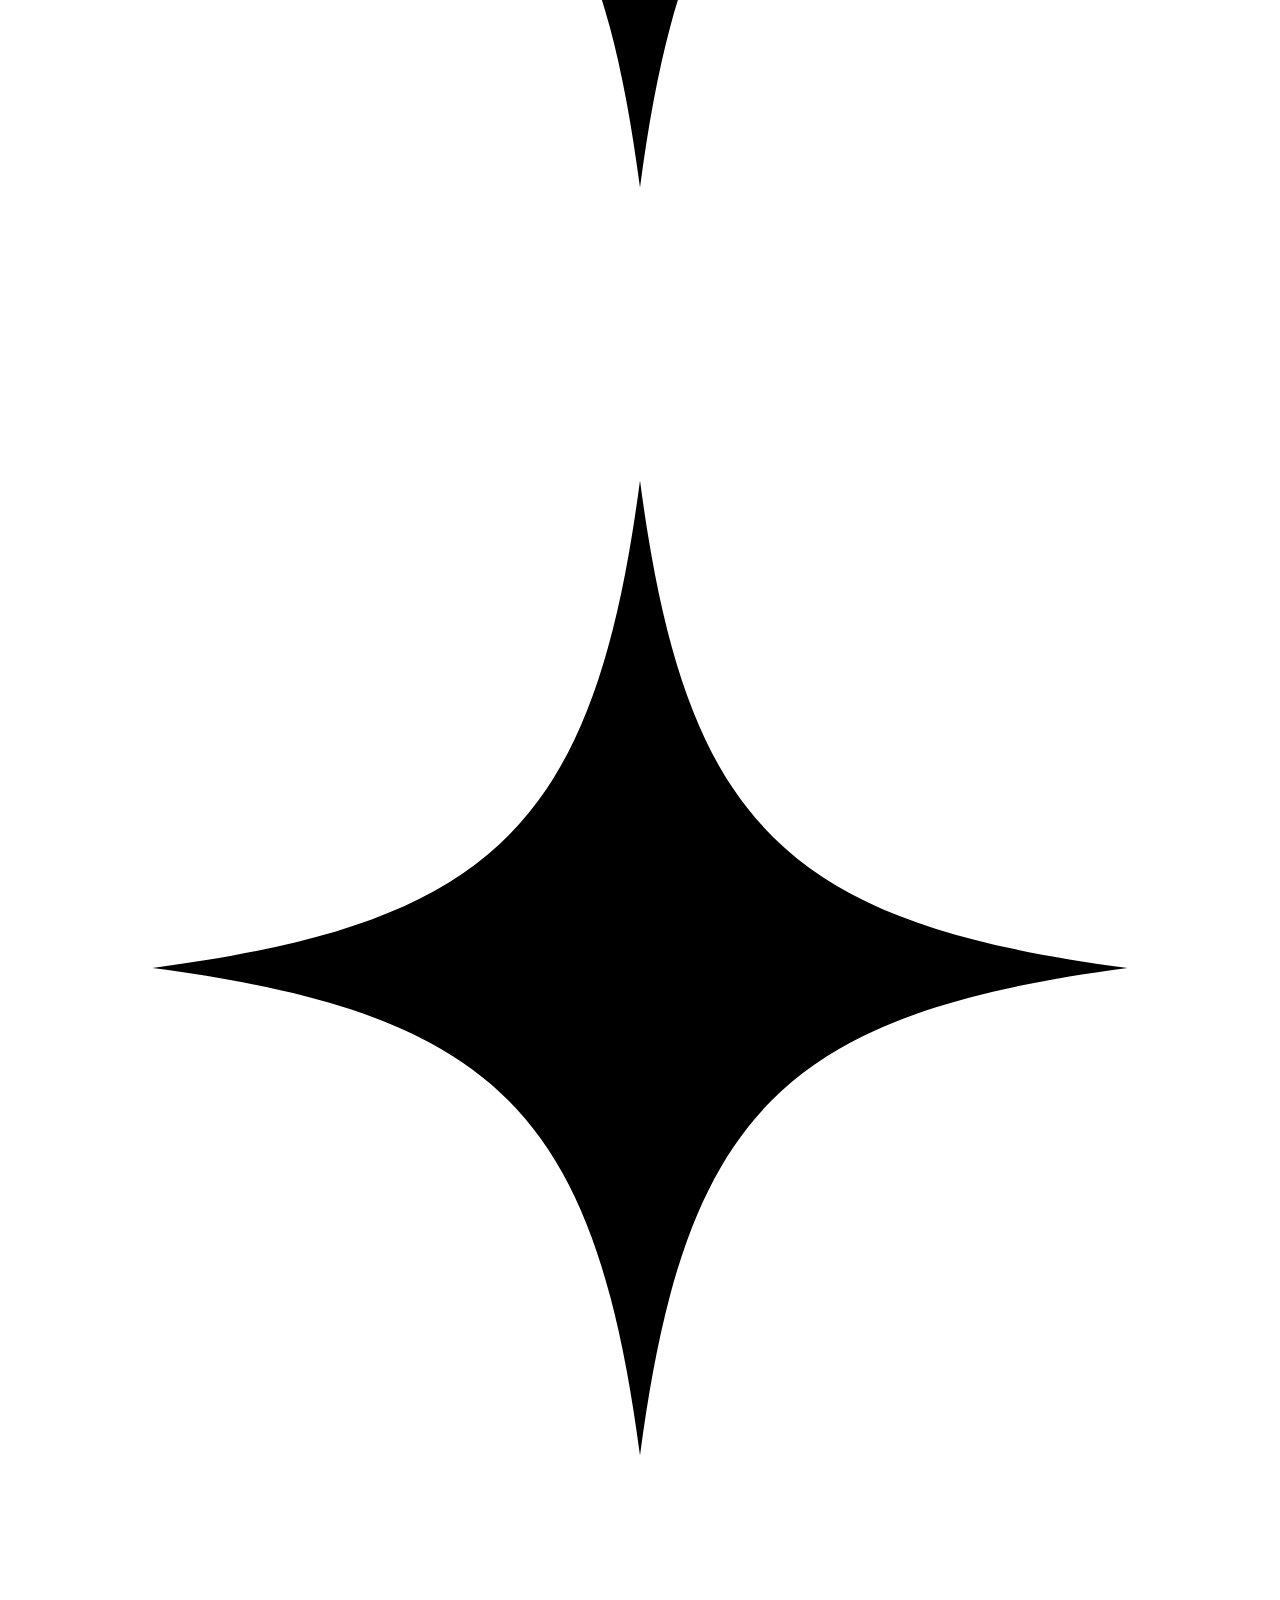
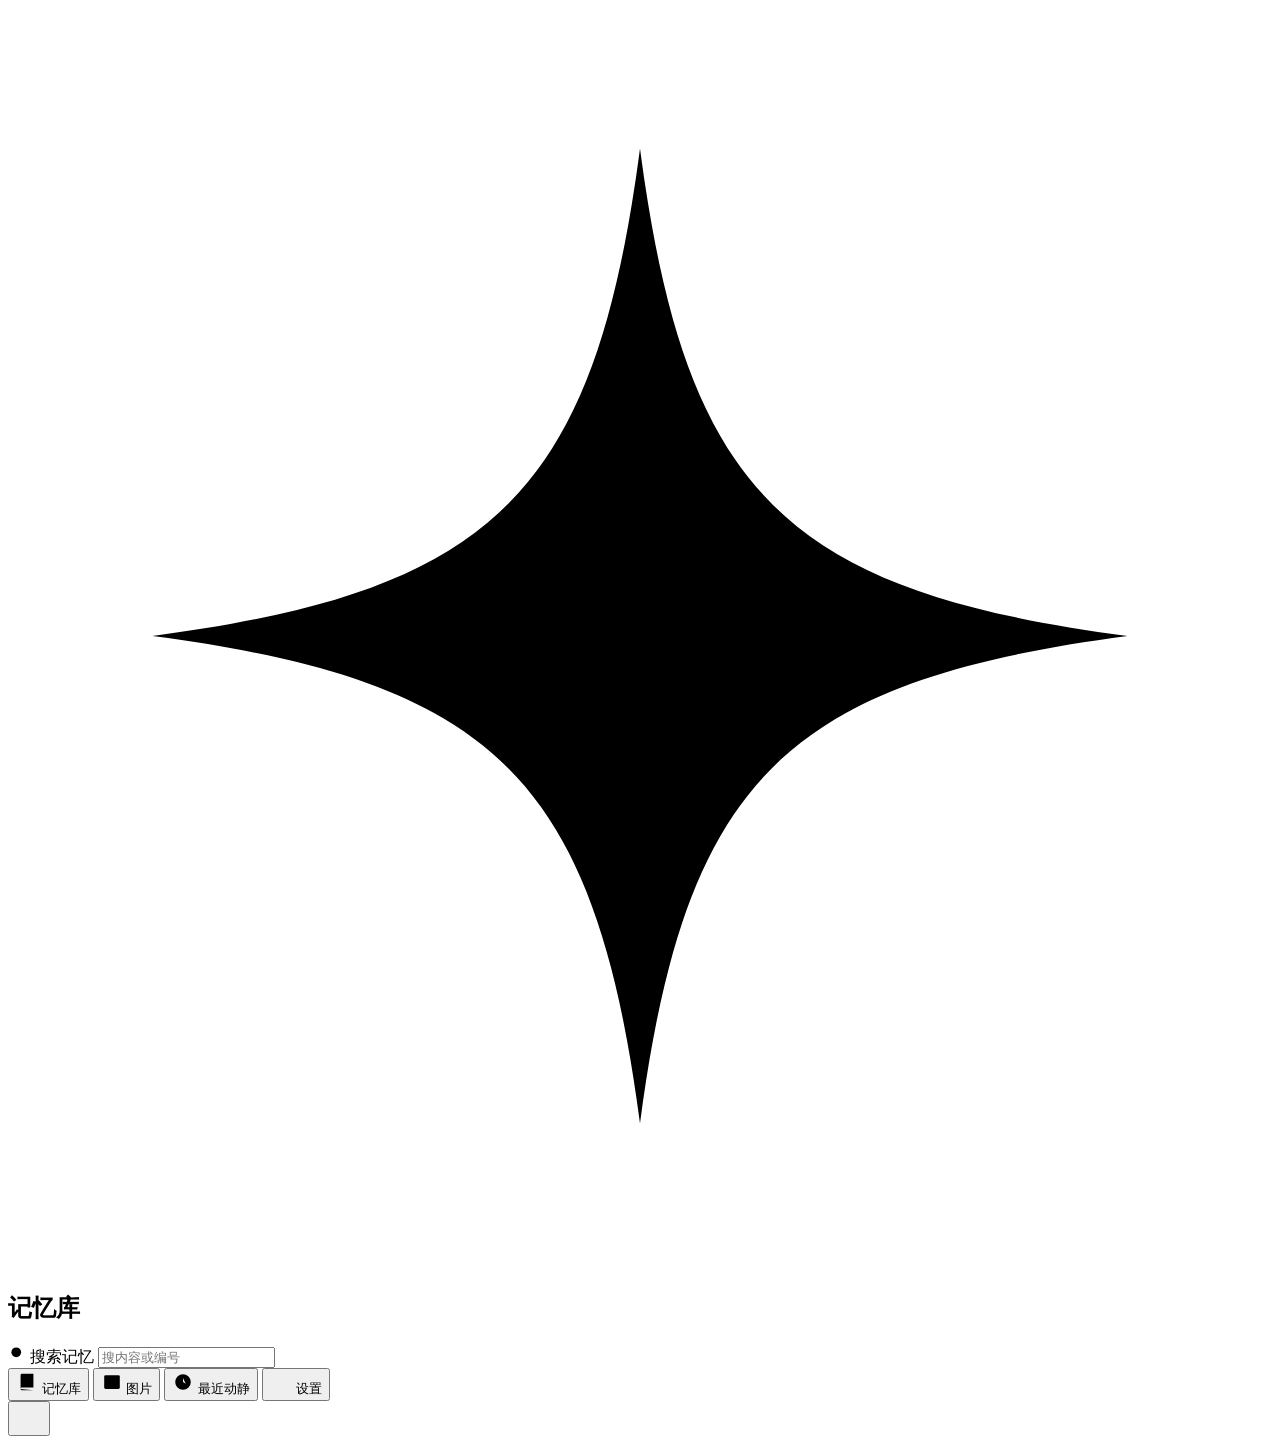
==== commit 7dbdae48: "feat(console): 网页加「图片」页——两列网格、⭐、勾选放进回收站、回收站、点开看大图 照轩挑定的预览：两列卡片；型号是图右下角的半透明小牌子（跟⭐一个样子），GPT Image 那几个型" ====
--- a/backend/static/console/index.html
+++ b/backend/static/console/index.html
@@ -3,13 +3,15 @@
 <head>
 <meta charset="utf-8">
 <meta name="viewport" content="width=device-width, initial-scale=1, viewport-fit=cover">
-<meta name="theme-color" content="#FFF0F3">
+<meta name="theme-color" content="#FBDDE5">
 <meta name="referrer" content="no-referrer">
 <meta name="format-detection" content="telephone=no">
 <title>ember 记忆库</title>
 <link rel="icon" href="data:image/svg+xml,%3Csvg xmlns='http://www.w3.org/2000/svg' viewBox='0 0 16 16'%3E%3Ccircle cx='8' cy='8' r='5' fill='%23D9775B'/%3E%3C/svg%3E">
 <link rel="stylesheet" href="/static/fonts/fonts.css">
 <link rel="stylesheet" href="/static/console/console.css">
+<link rel="stylesheet" href="/static/console/console-rings.css">
+<link rel="stylesheet" href="/static/console/console-images.css">
 <!-- 先定配色，免得打开时闪一下默认色 -->
 <script src="/static/console/console-lib.js"></script>
 </head>
@@ -48,6 +50,17 @@
         <div class="listpad" id="lib-list" aria-live="polite"></div>
       </section>
 
+      <!-- 图片（#41）：生图画好的图。两列网格、⭐、勾选放进回收站、回收站；内容由 console-images.js 填 -->
+      <section class="view" id="view-images" aria-labelledby="h-images" hidden>
+        <h1 class="pagetitle sr" id="h-images" tabindex="-1">图片</h1>
+        <div class="stick-sentinel" id="img-stick-sentinel" aria-hidden="true"></div>
+        <div class="sticky" id="img-sticky">
+          <div class="chips imgchips" id="img-chips" role="group" aria-label="看哪些图"></div>
+        </div>
+        <div class="imgsum" id="img-sum" aria-live="polite"></div>
+        <div class="imglist" id="img-list" aria-live="polite"></div>
+      </section>
+
       <!-- 最近动静 -->
       <section class="view" id="view-activity" aria-labelledby="h-activity" hidden>
         <div class="pagehead">
@@ -90,6 +103,22 @@
                 <span class="pad"><svg class="ico" width="20" height="20" viewBox="0 0 24 24" aria-hidden="true"><path d="M4 7h16M9.5 7V4.5h5V7M6.5 7l1 13h9l1-13M10 11v5.5M14 11v5.5"></path></svg></span>
                 <span class="settext"><span class="sett">小克能不能删</span><span class="sets">关掉以后，小克只能存和改</span></span>
                 <button class="switch" id="ke-switch" type="button" role="switch" aria-checked="false" aria-label="小克能不能删"><span class="track"><span class="knob"></span></span></button>
+              </div>
+              <div class="sep"></div>
+              <div class="setrow">
+                <span class="pad"><svg class="ico" width="20" height="20" viewBox="0 0 24 24" aria-hidden="true"><path d="M12 3.8l2.5 5.1 5.6.8-4.05 3.95.96 5.6L12 16.6l-5.01 2.65.96-5.6L3.9 9.7l5.6-.8z"></path></svg></span>
+                <span class="settext"><span class="sett">小克能不能点⭐</span><span class="sets">关掉以后，只有你能点⭐</span></span>
+                <button class="switch" id="star-switch" type="button" role="switch" aria-checked="false" aria-label="小克能不能点⭐"><span class="track"><span class="knob"></span></span></button>
+              </div>
+              <div class="sep"></div>
+              <div class="setrow">
+                <span class="pad"><svg class="ico" width="20" height="20" viewBox="0 0 24 24" aria-hidden="true"><path d="M2.5 14.8L15.8 6c2.9.5 5.2 2.8 5.7 5.8z"></path><path d="M2.5 14.8v3.7l19-2.6v-4.1"></path><path d="M15.8 6c-.5 1.1-.2 2.2.7 2.9s2 .6 2.9.1"></path><path d="M8.6 13.9h.01M13.2 13.2h.01"></path></svg></span>
+                <span class="settext"><span class="sett" id="pies-label">开场带几张饼</span><span class="sets">没贴「吃到了」的饼</span></span>
+                <div class="stepper" role="group" aria-labelledby="pies-label">
+                  <button class="press stepbtn" id="pies-minus" type="button" aria-label="少带一张"><svg class="ico" width="16" height="16" viewBox="0 0 24 24" aria-hidden="true"><path d="M5 12h14"></path></svg></button>
+                  <span class="stepval" id="pies-val" aria-live="polite">– 张</span>
+                  <button class="press stepbtn" id="pies-plus" type="button" aria-label="多带一张"><svg class="ico" width="16" height="16" viewBox="0 0 24 24" aria-hidden="true"><path d="M5 12h14M12 5v14"></path></svg></button>
+                </div>
               </div>
             </div>
           </section>
@@ -131,6 +160,10 @@
         <svg class="ico" width="22" height="22" viewBox="0 0 24 24" aria-hidden="true"><path d="M5 4.5A1.5 1.5 0 0 1 6.5 3H19v15H6.5A1.5 1.5 0 0 0 5 19.5zM5 19.5A1.5 1.5 0 0 0 6.5 21H19M9 7.5h6"></path></svg>
         <span>记忆库</span>
       </button>
+      <button class="press tabbtn" type="button" data-tab="images" aria-current="false">
+        <svg class="ico" width="22" height="22" viewBox="0 0 24 24" aria-hidden="true"><path d="M5 4.5h14A1.5 1.5 0 0 1 20.5 6v12a1.5 1.5 0 0 1-1.5 1.5H5A1.5 1.5 0 0 1 3.5 18V6A1.5 1.5 0 0 1 5 4.5z"></path><path d="M3.5 15.5l4.8-4.8 4.2 4.2 2.5-2.5 5.5 5.5"></path><path d="M16.8 8.6a1.4 1.4 0 1 1-2.8 0 1.4 1.4 0 0 1 2.8 0z"></path></svg>
+        <span>图片</span>
+      </button>
       <button class="press tabbtn" type="button" data-tab="activity" aria-current="false">
         <svg class="ico" width="22" height="22" viewBox="0 0 24 24" aria-hidden="true"><path d="M12 7.5V12l3 2M20.5 12a8.5 8.5 0 1 1-17 0 8.5 8.5 0 0 1 17 0z"></path></svg>
         <span>最近动静</span>
@@ -142,12 +175,19 @@
     </div>
   </nav>
 
-  <button class="glass press fab" id="fab" type="button" aria-label="写一条新的记忆"><svg class="ico" width="26" height="26" viewBox="0 0 24 24" aria-hidden="true"><path d="M12 5v14M5 12h14"></path></svg></button>
+  <!-- 图片页勾选时，这一条顶替底部 tab 栏 -->
+  <div class="glass selbar" id="img-selbar" hidden>
+    <span class="selbar-t" id="img-selcount" aria-live="polite">已选 0 张</span>
+    <button class="press btn-danger" id="img-seltrash" type="button" aria-disabled="true"><svg class="ico" width="18" height="18" viewBox="0 0 24 24" aria-hidden="true"><path d="M4 7h16M9.5 7V4.5h5V7M6.5 7l1 13h9l1-13M10 11v5.5M14 11v5.5"></path></svg>放进回收站</button>
+  </div>
+
+  <button class="glass press fab" id="fab" type="button" aria-label="写一张新卡"><svg class="ico" width="26" height="26" viewBox="0 0 24 24" aria-hidden="true"><path d="M12 5v14M5 12h14"></path></svg></button>
 
   <div class="layer" id="sheet-layer" hidden>
     <button class="scrim" id="scrim" type="button" aria-label="关闭" tabindex="-1"></button>
     <section class="glass glass-strong sheet" id="sheet-dialog" role="dialog" aria-modal="true" aria-label="记忆" tabindex="-1">
       <span class="grabber" aria-hidden="true"></span>
+      <div class="shead" id="sheet-head" hidden></div>
       <div class="sheet-in" id="sheet"></div>
     </section>
   </div>
@@ -168,6 +208,9 @@
   <div class="toastwrap" id="toastwrap" role="status" aria-live="polite"></div>
 </div>
 <script src="/static/console/console.js"></script>
+<script src="/static/console/console-rings.js"></script>
 <script src="/static/console/console-sheet.js"></script>
+<script src="/static/console/console-sheet-drag.js"></script>
+<script src="/static/console/console-images.js"></script>
 </body>
 </html>
